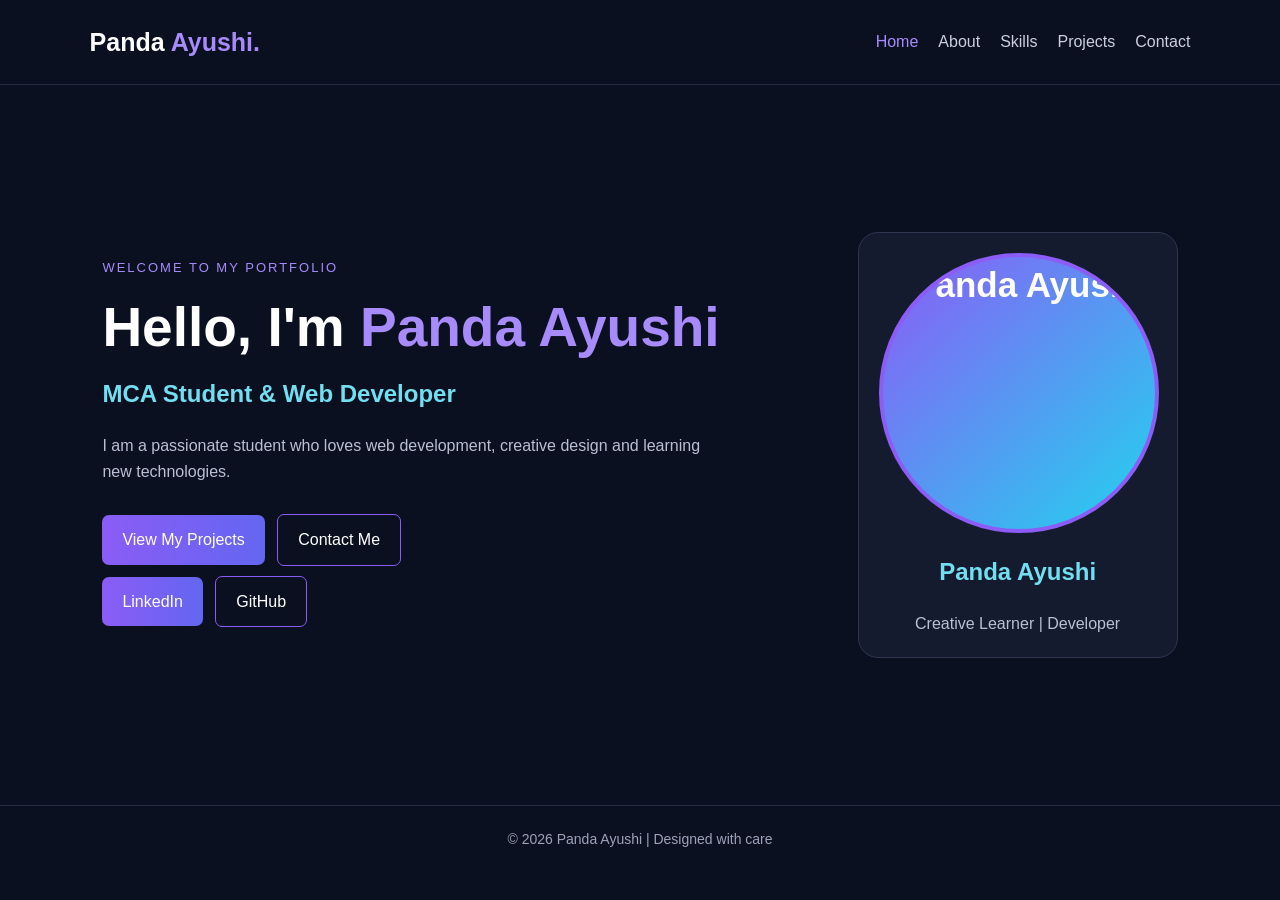
==== index.html @ a27a3b11 "Add files via upload" ====
<!DOCTYPE html>
<html lang="en">
<head>
    <meta charset="UTF-8">
    <meta name="viewport" content="width=device-width, initial-scale=1.0">
    <title>Panda Ayushi | Web Developer</title>
    <link rel="stylesheet" href="style.css">
</head>
<body>

<header>
    <a href="index.html" class="logo">Panda <span>Ayushi.</span></a>

    <nav>
        <a class="active" href="index.html">Home</a>
        <a href="about.html">About</a>
        <a href="skills.html">Skills</a>
        <a href="projects.html">Projects</a>
        <a href="contact.html">Contact</a>
    </nav>
</header>

<section class="home">

    <div class="home-content">
        <p class="tag">WELCOME TO MY PORTFOLIO</p>

        <h1>Hello, I'm <span>Panda Ayushi</span></h1>

        <h2>MCA Student & Web Developer</h2>

        <p>
            I am a passionate student who loves web development,
            creative design and learning new technologies.
        </p>

        <a href="projects.html" class="btn">View My Projects</a>
        <a href="contact.html" class="btn btn-outline">Contact Me</a>

        <!-- LinkedIn and GitHub Buttons -->
        <div class="social-links">
            <a href="https://www.linkedin.com/"
               target="_blank"
               rel="noopener noreferrer"
               class="btn">LinkedIn</a>

            <a href="https://github.com/"
               target="_blank"
               rel="noopener noreferrer"
               class="btn btn-outline">GitHub</a>
        </div>
    </div>

    <div class="profile">
        <div class="avatar">
            <img src="images/image.jpg" alt="Panda Ayushi">
        </div>

        <h2>Panda Ayushi</h2>
        <p>Creative Learner | Developer</p>
    </div>

</section>

<footer>
    <p>© 2026 Panda Ayushi | Designed with care</p>
</footer>

<script src="script.js"></script>
</body>
</html>
---- style.css ----
* {
    margin: 0;
    padding: 0;
    box-sizing: border-box;
}

body {
    font-family: Arial, sans-serif;
    background: #0b1020;
    color: white;
    line-height: 1.6;
}

header {
    display: flex;
    justify-content: space-between;
    align-items: center;
    padding: 22px 7%;
    border-bottom: 1px solid #252b40;
    flex-wrap: wrap;
    gap: 18px;
}

.logo {
    font-size: 25px;
    font-weight: bold;
    color: white;
    text-decoration: none;
}

.logo span {
    color: #a78bfa;
}

nav {
    display: flex;
    flex-wrap: wrap;
    gap: 20px;
}

nav a {
    text-decoration: none;
    color: #cbd0e0;
    transition: 0.3s;
}

nav a:hover,
nav a.active {
    color: #a78bfa;
}

.home {
    min-height: 75vh;
    padding: 70px 7%;
    display: flex;
    align-items: center;
    justify-content: space-between;
    gap: 50px;
}

.home-content {
    max-width: 620px;
    animation: slideIn 1s ease;
}

.tag {
    color: #a78bfa;
    letter-spacing: 2px;
    font-size: 13px;
    margin-bottom: 15px;
}

.home h1 {
    font-size: clamp(35px, 5vw, 55px);
    line-height: 1.2;
    margin-bottom: 15px;
}

.home h1 span {
    color: #a78bfa;
}

.home h2 {
    color: #72dff0;
    margin-bottom: 20px;
}

.home-content > p:not(.tag) {
    color: #b9c0d4;
    margin-bottom: 25px;
}

.btn {
    display: inline-block;
    padding: 12px 20px;
    margin: 5px 8px 5px 0;
    background: linear-gradient(90deg, #8b5cf6, #6366f1);
    color: white;
    text-decoration: none;
    border-radius: 7px;
    transition: 0.3s;
}

.btn:hover {
    transform: translateY(-4px);
    box-shadow: 0 8px 25px #8b5cf644;
}

.btn-outline {
    background: transparent;
    border: 1px solid #8b5cf6;
}

.profile {
    text-align: center;
    background: #151b2e;
    border: 1px solid #303650;
    border-radius: 20px;
    padding: 35px 25px;
    width: 280px;
    flex-shrink: 0;
    animation: float 3s ease-in-out infinite;
}

.avatar {
    width: 120px;
    height: 120px;
    margin: 0 auto 20px;
    border-radius: 50%;
    display: grid;
    place-items: center;
    font-size: 35px;
    font-weight: bold;
    color: white;
    background: linear-gradient(135deg, #8b5cf6, #22d3ee);
}

.profile p {
    color: #b9c0d4;
    margin-top: 8px;
}

.page {
    width: 86%;
    max-width: 1100px;
    margin: 65px auto;
    min-height: 55vh;
    animation: slideIn 0.8s ease;
}

.page h1 {
    font-size: clamp(30px, 4vw, 45px);
    margin-bottom: 20px;
}

.page h1 span {
    color: #a78bfa;
}

.page p {
    color: #b9c0d4;
    margin-bottom: 18px;
}

.cards {
    display: grid;
    grid-template-columns: repeat(3, minmax(0, 1fr));
    gap: 22px;
    margin-top: 30px;
}

.card {
    background: #151b2e;
    border: 1px solid #303650;
    padding: 25px;
    border-radius: 14px;
    transition: 0.3s;
}

.card:hover {
    transform: translateY(-7px);
    border-color: #a78bfa;
}

.card h2,
.card h3 {
    color: #a78bfa;
    margin-bottom: 12px;
}

.contact-form {
    max-width: 600px;
    display: grid;
    gap: 15px;
    margin-top: 25px;
}

.contact-form input,
.contact-form textarea {
    width: 100%;
    padding: 13px;
    background: #151b2e;
    border: 1px solid #303650;
    border-radius: 7px;
    color: white;
    font: inherit;
}

.contact-form textarea {
    min-height: 140px;
    resize: vertical;
}

.contact-form button {
    border: none;
    cursor: pointer;
    font: inherit;
    width: fit-content;
}

#formMessage {
    color: #72e0ad;
}

footer {
    text-align: center;
    padding: 22px;
    border-top: 1px solid #252b40;
    color: #9ca3b8;
    font-size: 14px;
}

@keyframes slideIn {
    from {
        opacity: 0;
        transform: translateY(25px);
    }
    to {
        opacity: 1;
        transform: translateY(0);
    }
}

@keyframes float {
    0%, 100% {
        transform: translateY(0);
    }
    50% {
        transform: translateY(-10px);
    }
}

@media (max-width: 750px) {
    header {
        flex-direction: column;
    }

    nav {
        justify-content: center;
        gap: 12px;
    }

    .home {
        flex-direction: column;
        text-align: center;
        padding: 55px 7%;
    }

    .profile {
        width: min(280px, 100%);
    }

    .cards {
        grid-template-columns: 1fr;
    }
}


/* Display 4 boxes side by side */
.cards {
    display: grid;
    grid-template-columns: repeat(4, 1fr);
    gap: 20px;
    margin-top: 30px;
}

.card {
    padding: 25px;
    border-radius: 15px;
    min-width: 0;
}

/* Responsive design for smaller screens */
@media (max-width: 900px) {
    .cards {
        grid-template-columns: repeat(2, 1fr);
    }
}

@media (max-width: 550px) {
    .cards {
        grid-template-columns: 1fr;
    }
}


/* Home page layout */
.home {
    min-height: 80vh;
    display: flex;
    align-items: center;
    justify-content: space-between;
    gap: 40px;
    padding: 60px 8%;
    box-sizing: border-box;
}

/* Left side content */
.home-content {
    flex: 1;
    min-width: 0;
}

/* Right side profile */
.profile {
    flex: 0 0 320px;
    text-align: center;
    padding: 20px;
    box-sizing: border-box;
}

/* Profile image size */
.avatar {
    width: 280px;
    height: 280px;
    margin: 0 auto 20px;
    border-radius: 50%;
    overflow: hidden;
    border: 4px solid #8b5cf6;
    box-sizing: border-box;
}

.avatar img {
    width: 100%;
    height: 100%;
    object-fit: cover;
    object-position: center top;
    display: block;
}

/* Mobile and tablet layout */
@media (max-width: 768px) {
    .home {
        flex-direction: column;
        text-align: center;
        padding: 40px 5%;
    }

    .profile {
        flex: 0 0 auto;
        width: 100%;
    }

    .avatar {
        width: 220px;
        height: 220px;
    }
}
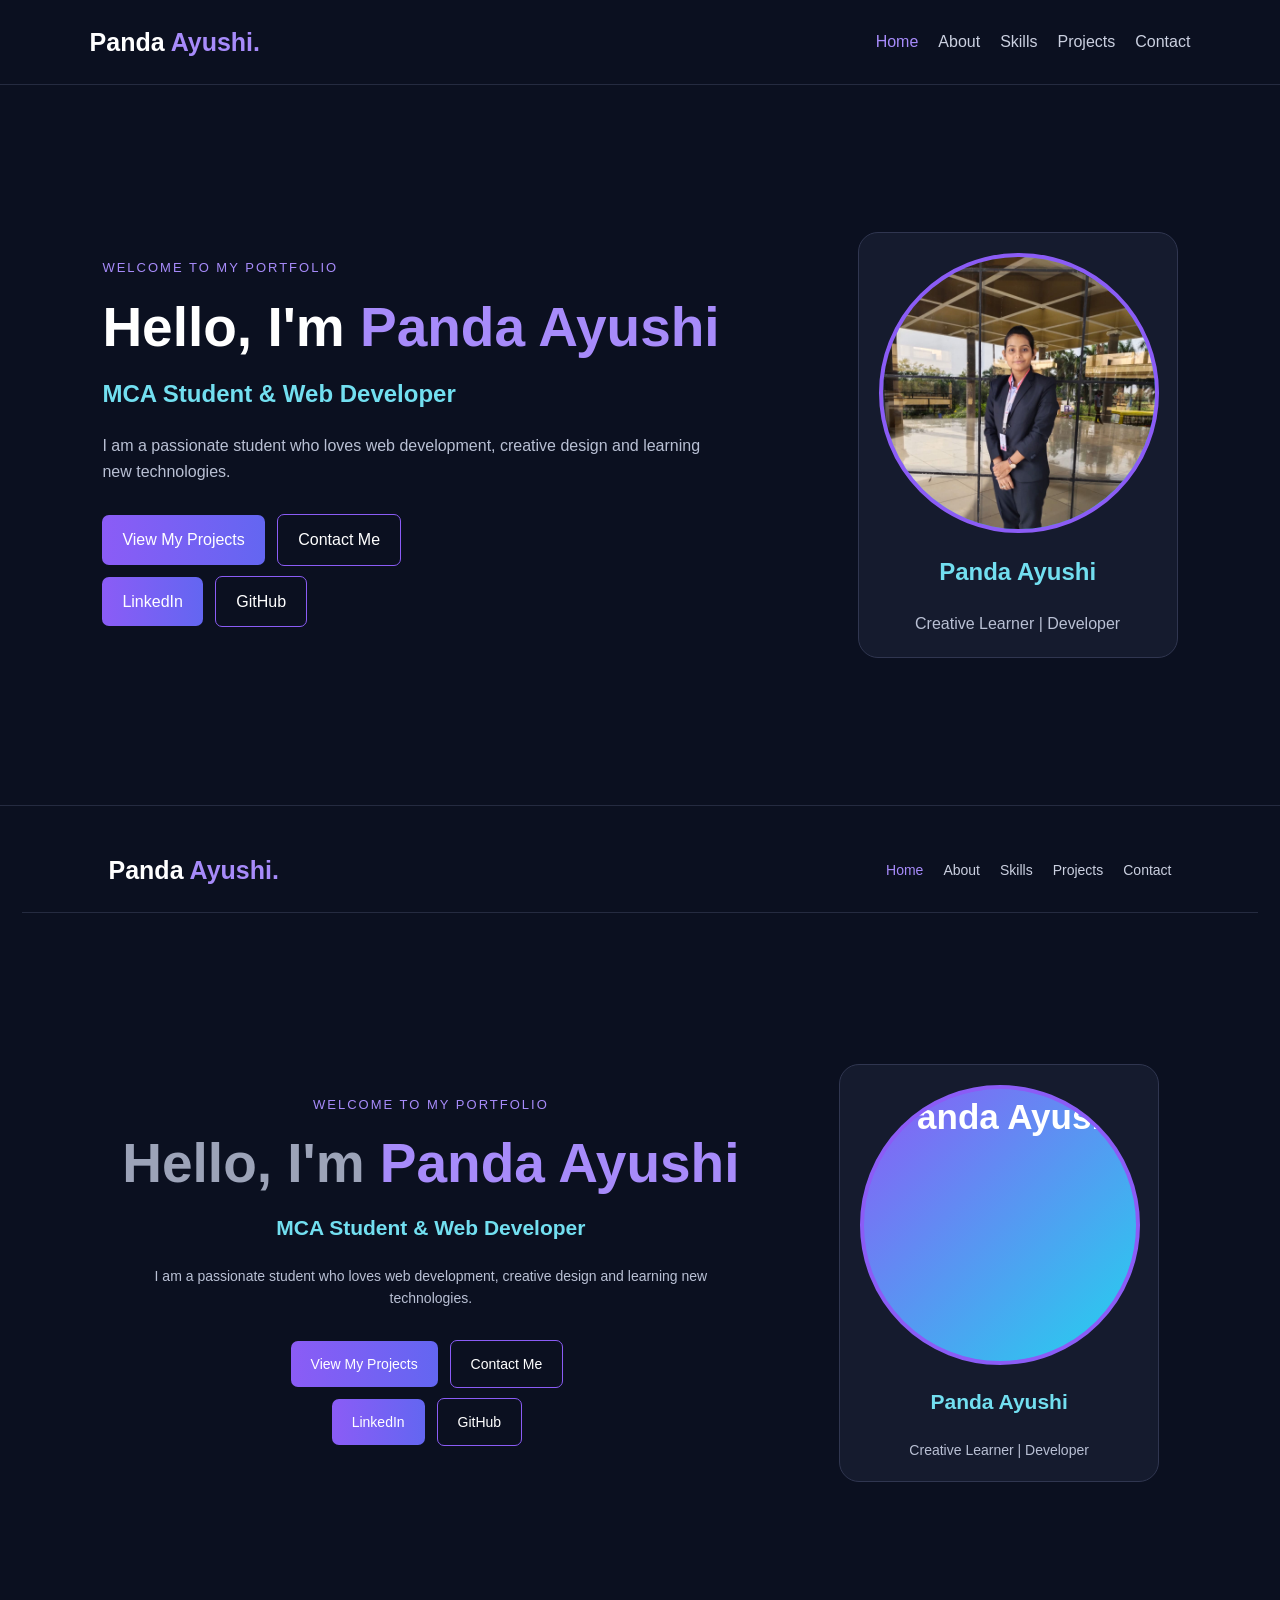
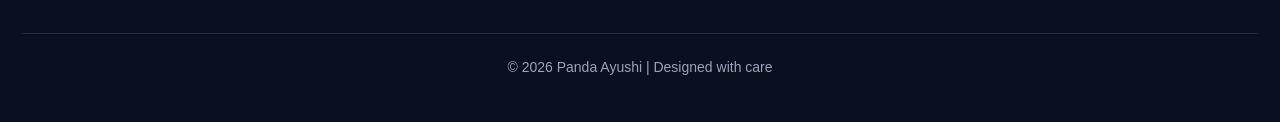
==== commit 4b67d47e: "Fix HTML formatting and structure" ====
--- a/index.html
+++ b/index.html
@@ -1,4 +1,84 @@
 
+
+<!DOCTYPE html>
+<html lang="en">
+<head>
+    <meta charset="UTF-8">
+    <meta name="viewport" content="width=device-width, initial-scale=1.0">
+    <title>Panda Ayushi | Web Developer</title>
+    <link rel="stylesheet" href="style.css">
+</head>
+<body>
+
+
+<header>
+    <a href="index.html" class="logo">Panda <span>Ayushi.</span></a>
+
+
+    <nav>
+        <a class="active" href="index.html">Home</a>
+        <a href="about.html">About</a>
+        <a href="skills.html">Skills</a>
+        <a href="projects.html">Projects</a>
+        <a href="contact.html">Contact</a>
+    </nav>
+</header>
+
+
+<section class="home">
+
+
+    <div class="home-content">
+        <p class="tag">WELCOME TO MY PORTFOLIO</p>
+
+
+        <h1>Hello, I'm <span>Panda Ayushi</span></h1>
+
+
+        <h2>MCA Student & Web Developer</h2>
+
+
+        <p>
+            I am a passionate student who loves web development,
+            creative design and learning new technologies.
+        </p>
+
+
+        <a href="projects.html" class="btn">View My Projects</a>
+        <a href="contact.html" class="btn btn-outline">Contact Me</a>
+
+
+        <!-- LinkedIn and GitHub Buttons -->
+        <div class="social-links">
+            <a href="https://www.linkedin.com/"
+               target="_blank"
+               rel="noopener noreferrer"
+               class="btn">LinkedIn</a>
+
+
+            <a href="https://github.com/"
+               target="_blank"
+               rel="noopener noreferrer"
+               class="btn btn-outline">GitHub</a>
+        </div>
+    </div>
+
+
+    <div class="profile">
+        <div class="avatar">
+            <img src="image.jpg" alt="Panda Ayushi">
+        </div>
+
+
+        <h2>Panda Ayushi</h2>
+        <p>Creative Learner | Developer</p>
+    </div>
+
+
+</section>
+
+
+<footer>
 <!DOCTYPE html>
 <html lang="en">
 <head>
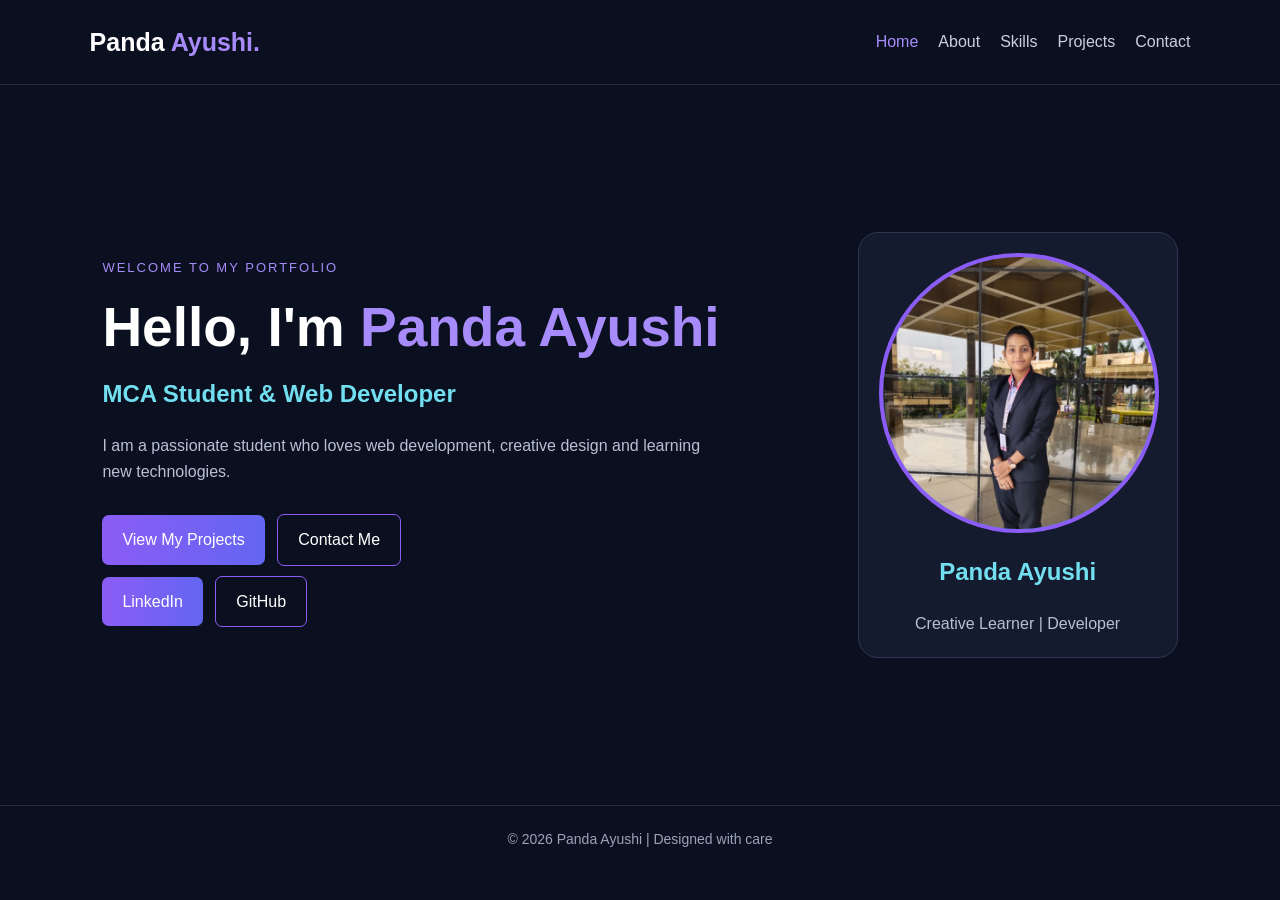
==== commit 205744e5: "Fix profile image path" ====
--- a/index.html
+++ b/index.html
@@ -1,84 +1,3 @@
-
-
-<!DOCTYPE html>
-<html lang="en">
-<head>
-    <meta charset="UTF-8">
-    <meta name="viewport" content="width=device-width, initial-scale=1.0">
-    <title>Panda Ayushi | Web Developer</title>
-    <link rel="stylesheet" href="style.css">
-</head>
-<body>
-
-
-<header>
-    <a href="index.html" class="logo">Panda <span>Ayushi.</span></a>
-
-
-    <nav>
-        <a class="active" href="index.html">Home</a>
-        <a href="about.html">About</a>
-        <a href="skills.html">Skills</a>
-        <a href="projects.html">Projects</a>
-        <a href="contact.html">Contact</a>
-    </nav>
-</header>
-
-
-<section class="home">
-
-
-    <div class="home-content">
-        <p class="tag">WELCOME TO MY PORTFOLIO</p>
-
-
-        <h1>Hello, I'm <span>Panda Ayushi</span></h1>
-
-
-        <h2>MCA Student & Web Developer</h2>
-
-
-        <p>
-            I am a passionate student who loves web development,
-            creative design and learning new technologies.
-        </p>
-
-
-        <a href="projects.html" class="btn">View My Projects</a>
-        <a href="contact.html" class="btn btn-outline">Contact Me</a>
-
-
-        <!-- LinkedIn and GitHub Buttons -->
-        <div class="social-links">
-            <a href="https://www.linkedin.com/"
-               target="_blank"
-               rel="noopener noreferrer"
-               class="btn">LinkedIn</a>
-
-
-            <a href="https://github.com/"
-               target="_blank"
-               rel="noopener noreferrer"
-               class="btn btn-outline">GitHub</a>
-        </div>
-    </div>
-
-
-    <div class="profile">
-        <div class="avatar">
-            <img src="image.jpg" alt="Panda Ayushi">
-        </div>
-
-
-        <h2>Panda Ayushi</h2>
-        <p>Creative Learner | Developer</p>
-    </div>
-
-
-</section>
-
-
-<footer>
 <!DOCTYPE html>
 <html lang="en">
 <head>
@@ -134,7 +53,7 @@
 
     <div class="profile">
         <div class="avatar">
-            <img src="images/image.jpg" alt="Panda Ayushi">
+            <img src="image.jpg" alt="Panda Ayushi">
         </div>
 
         <h2>Panda Ayushi</h2>
